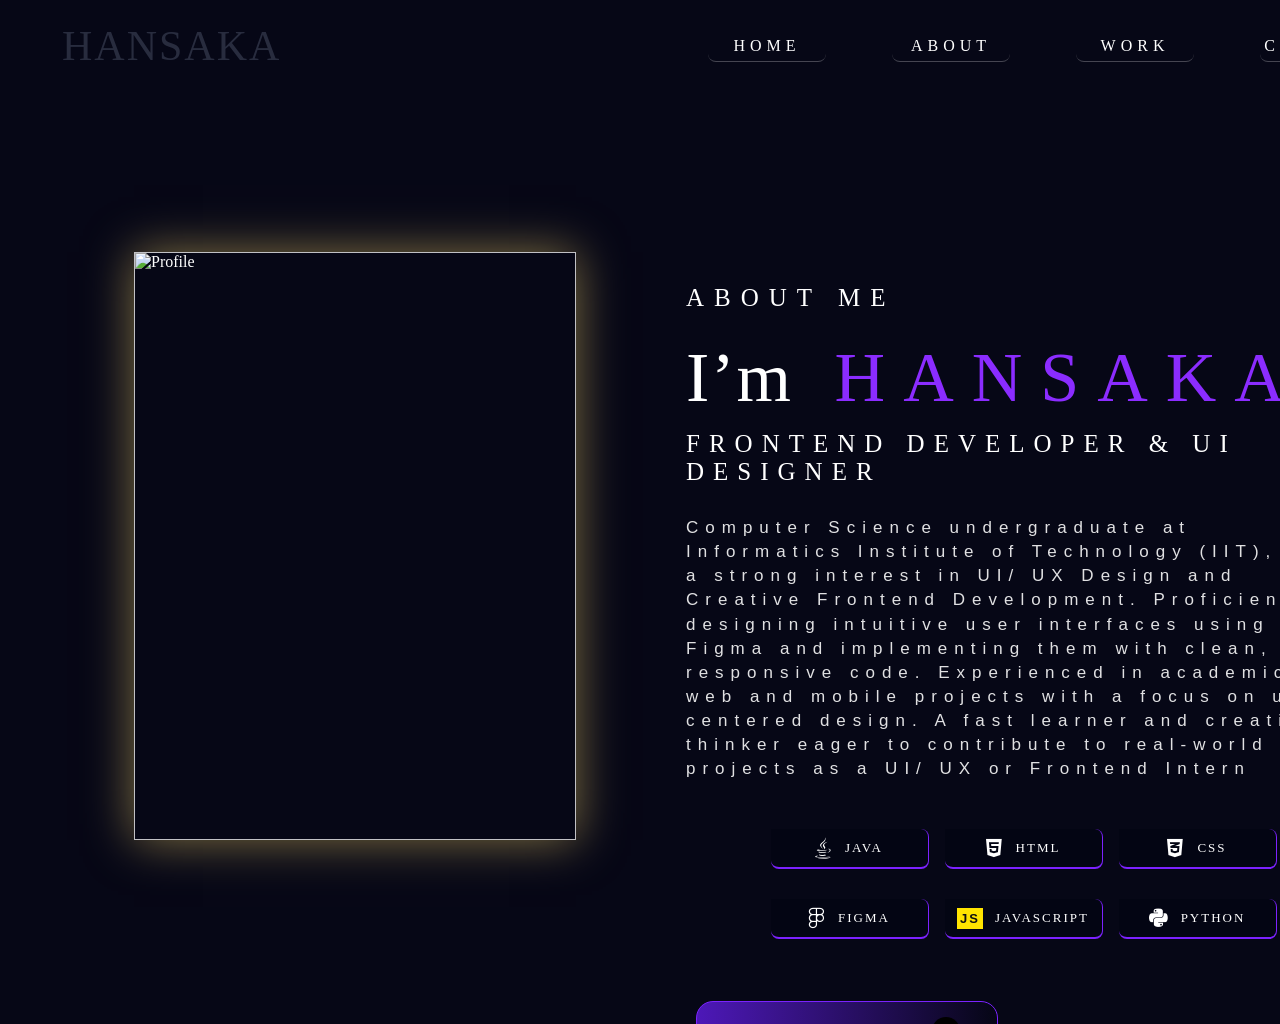
==== About/about.html @ 62fe7cd1 "about structer" ====
<!DOCTYPE html>
<html lang="en">
<head>
  <meta charset="UTF-8">
  <meta name="viewport" content="width=device-width, initial-scale=1.0">
  <title>About Hansaka</title>
  <link rel="stylesheet" href="about.css">
  <link href="https://cdnjs.cloudflare.com/ajax/libs/font-awesome/6.5.1/css/all.min.css" rel="stylesheet">
</head>
<body>

<main class="about-page">

  <header class="navbar">
    <div class="logo">HANSAKA</div>

    <nav>
      <a href="Home/home.html">HOME</a>
      <a href="#" class="active">
        <img src="images/web-icon.png" alt="">
        <span>ABOUT</span>
      </a>
      <a href="Work/work.html">WORK</a>
      <a href="Contact/contact.html">CONTACT</a>
    </nav>
  </header>

  <section class="about-section">

    <div class="image-box">
      <img src="images/profile.jpg" alt="Profile">
    </div>

    <div class="about-content">
      <p class="subtitle">ABOUT ME</p>

      <h1>I’m <span>HANSAKA</span></h1>

      <h2>FRONTEND DEVELOPER & UI DESIGNER</h2>

      <p class="bio">
        Computer Science undergraduate at Informatics Institute of Technology (IIT), with a strong
        interest in UI/ UX Design and Creative Frontend Development. Proficient in designing
        intuitive user interfaces using Figma and implementing them with clean, responsive code.
        Experienced in academic web and mobile projects with a focus on user-centered design.
        A fast learner and creative thinker eager to contribute to real-world projects as a UI/ UX
        or Frontend Intern
      </p>

      <div class="skills">
        <div><i class="fa-brands fa-java"></i> JAVA</div>
        <div><i class="fa-brands fa-html5"></i> HTML</div>
        <div><i class="fa-brands fa-css3-alt"></i> CSS</div>
        <div><i class="fa-brands fa-figma"></i> FIGMA</div>
        <div><span>JS</span> JAVASCRIPT</div>
        <div><i class="fa-brands fa-python"></i> PYTHON</div>
      </div>

      <a href="#" class="cv-btn">
        DOWNLOAD CV
        <i class="fa-solid fa-arrow-down"></i>
      </a>
    </div>

  </section>

</main>

</body>
</html>
---- About/about.css ----
* {
  margin: 0;
  padding: 0;
  box-sizing: border-box;
}

body {
  background: #060716;
  color: white;
  font-family: Georgia, "Times New Roman", serif;
}

.about-page {
  width: 1440px;
  height: 1024px;
  margin: 0 auto;
  position: relative;
  overflow: hidden;
  border-radius: 0 0 26px 26px;
  background: url("../images/about-bg.jpg") center / cover no-repeat;
}

/* NAVBAR */

.navbar {
  height: 92px;
  padding: 0 62px;
  display: flex;
  align-items: center;
}

.logo {
  font-size: 42px;
  letter-spacing: 2px;
  color: rgba(130, 140, 170, .28);
}

nav {
  margin-left: auto;
  display: flex;
  gap: 66px;
  align-items: center;
}

nav a {
  position: relative;
  width: 118px;
  height: 32px;
  color: white;
  text-decoration: none;
  font-size: 16px;
  letter-spacing: 5px;
  display: flex;
  justify-content: center;
  align-items: center;
  border-bottom: 1px solid rgba(255,255,255,.25);
  border-bottom-left-radius: 8px;
  border-bottom-right-radius: 8px;
}

nav .active {
  overflow: hidden;
}

nav .active img {
  position: absolute;
  width: 95px;
  opacity: .8;
}

nav .active span {
  position: relative;
  z-index: 2;
}

/* MAIN ABOUT */

.about-section {
  display: flex;
  gap: 110px;
  padding-left: 134px;
  padding-top: 160px;
}

.image-box {
  width: 442px;
  height: 588px;
  border: 1px solid rgba(255,255,255,.75);
  box-shadow: 0 0 45px rgba(235, 203, 103, .55);
}

.image-box img {
  width: 100%;
  height: 100%;
  object-fit: cover;
}

/* TEXT */

.about-content {
  width: 675px;
  padding-top: 32px;
}

.subtitle {
  font-size: 25px;
  letter-spacing: 10px;
  margin-bottom: 26px;
}

h1 {
  font-size: 70px;
  font-weight: 400;
  letter-spacing: 2px;
  margin-bottom: 12px;
}

h1 span {
  color: #8b2cff;
  letter-spacing: 18px;
  margin-left: 22px;
}

h2 {
  font-size: 25px;
  font-weight: 400;
  letter-spacing: 9px;
  margin-bottom: 30px;
}

.bio {
  width: 665px;
  font-family: Arial, sans-serif;
  font-size: 17px;
  line-height: 1.42;
  letter-spacing: 7px;
  color: rgba(255,255,255,.88);
  margin-bottom: 48px;
}

/* SKILLS */

.skills {
  display: flex;
  flex-wrap: wrap;
  gap: 30px 16px;
  justify-content: center;
}

.skills div {
  width: 158px;
  height: 40px;
  border-right: 1px solid #7c22ff;
  border-bottom: 2px solid #7c22ff;
  border-radius: 0 8px 8px 8px;
  background: rgba(2, 3, 16, .45);
  display: flex;
  justify-content: center;
  align-items: center;
  gap: 12px;
  font-size: 13px;
  letter-spacing: 2px;
}

.skills i {
  font-size: 21px;
}

.skills span {
  background: #ffe400;
  color: #111;
  font-family: Arial, sans-serif;
  font-weight: bold;
  padding: 3px;
}

/* BUTTON */

.cv-btn {
  margin-top: 62px;
  margin-left: 10px;
  width: 302px;
  height: 60px;
  border: 1px solid #7b22ff;
  border-radius: 17px;
  background: linear-gradient(90deg, #4d18b8, rgba(5,5,20,.6));
  color: white;
  text-decoration: none;
  font-family: Arial, sans-serif;
  font-size: 15px;
  letter-spacing: 6px;
  display: flex;
  align-items: center;
  justify-content: center;
  gap: 18px;
}

.cv-btn i {
  width: 28px;
  height: 28px;
  background: black;
  border-radius: 50%;
  display: flex;
  align-items: center;
  justify-content: center;
}
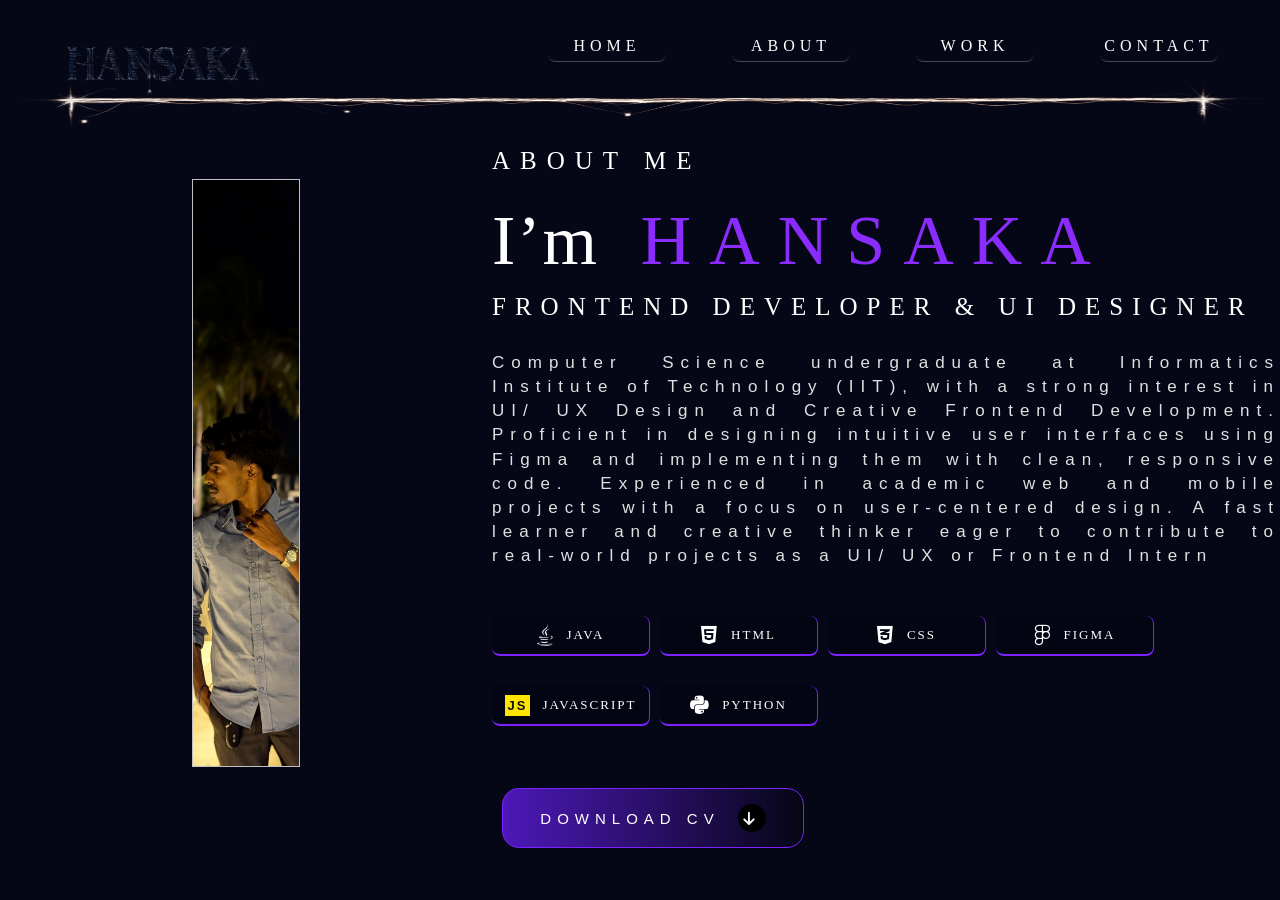
==== commit adcc895e: "about updates" ====
--- a/About/about.html
+++ b/About/about.html
@@ -12,7 +12,14 @@
 <main class="about-page">
 
   <header class="navbar">
-    <div class="logo">HANSAKA</div>
+    <div class="logo">
+      <img src="../Recorse/nav logo.png" alt="Logo">
+      
+    </div>
+
+    <div class="navline">
+    <img  src="../Recorse/navbar line.png" alt="Margine">
+    </div>
 
     <nav>
       <a href="Home/home.html">HOME</a>
@@ -28,7 +35,7 @@
   <section class="about-section">
 
     <div class="image-box">
-      <img src="images/profile.jpg" alt="Profile">
+      <img src="../Recorse/about/PROFILE_.PORTRAIT.jpg" alt="Profile">
     </div>
 
     <div class="about-content">
--- a/About/about.css
+++ b/About/about.css
@@ -11,13 +11,11 @@
 }
 
 .about-page {
-  width: 1440px;
-  height: 1024px;
   margin: 0 auto;
   position: relative;
   overflow: hidden;
   border-radius: 0 0 26px 26px;
-  background: url("../images/about-bg.jpg") center / cover no-repeat;
+
 }
 
 /* NAVBAR */
@@ -30,9 +28,30 @@
 }
 
 .logo {
-  font-size: 42px;
-  letter-spacing: 2px;
-  color: rgba(130, 140, 170, .28);
+  position: absolute;
+  height: 32px;
+  width: 118px;
+}
+
+.logo img {
+  height: 75px;
+  width: 200px;
+}
+
+.navline {
+  position: absolute;
+  left: 10px;
+  right: 10px;
+  top: 78px;
+  height: 60px;
+  z-index: 2;
+  overflow: hidden;
+}
+
+.navline img {
+  width: 100%;
+  height: 100%;
+  object-fit: fill;
 }
 
 nav {
@@ -77,16 +96,21 @@
 
 .about-section {
   display: flex;
-  gap: 110px;
-  padding-left: 134px;
-  padding-top: 160px;
+  gap: 5%;
+  margin-top: 55px;
 }
 
 .image-box {
-  width: 442px;
+  width: 488px ;
   height: 588px;
   border: 1px solid rgba(255,255,255,.75);
+<<<<<<< Updated upstream
   box-shadow: 0 0 45px rgba(235, 203, 103, .55);
+  margin-left: 15%;
+  margin-top: 2.5%;
+=======
+  box-shadow: 0 0 150px rgba(235, 203, 103, .55);
+>>>>>>> Stashed changes
 }
 
 .image-box img {
@@ -98,8 +122,8 @@
 /* TEXT */
 
 .about-content {
-  width: 675px;
-  padding-top: 32px;
+  width: 800px;
+  margin-left: 10%;
 }
 
 .subtitle {
@@ -129,13 +153,14 @@
 }
 
 .bio {
-  width: 665px;
+  width: 788px;
   font-family: Arial, sans-serif;
   font-size: 17px;
   line-height: 1.42;
   letter-spacing: 7px;
   color: rgba(255,255,255,.88);
   margin-bottom: 48px;
+  text-align: justify;
 }
 
 /* SKILLS */
@@ -143,8 +168,8 @@
 .skills {
   display: flex;
   flex-wrap: wrap;
-  gap: 30px 16px;
-  justify-content: center;
+  gap: 30px 10px;
+  justify-content: flex-start;
 }
 
 .skills div {
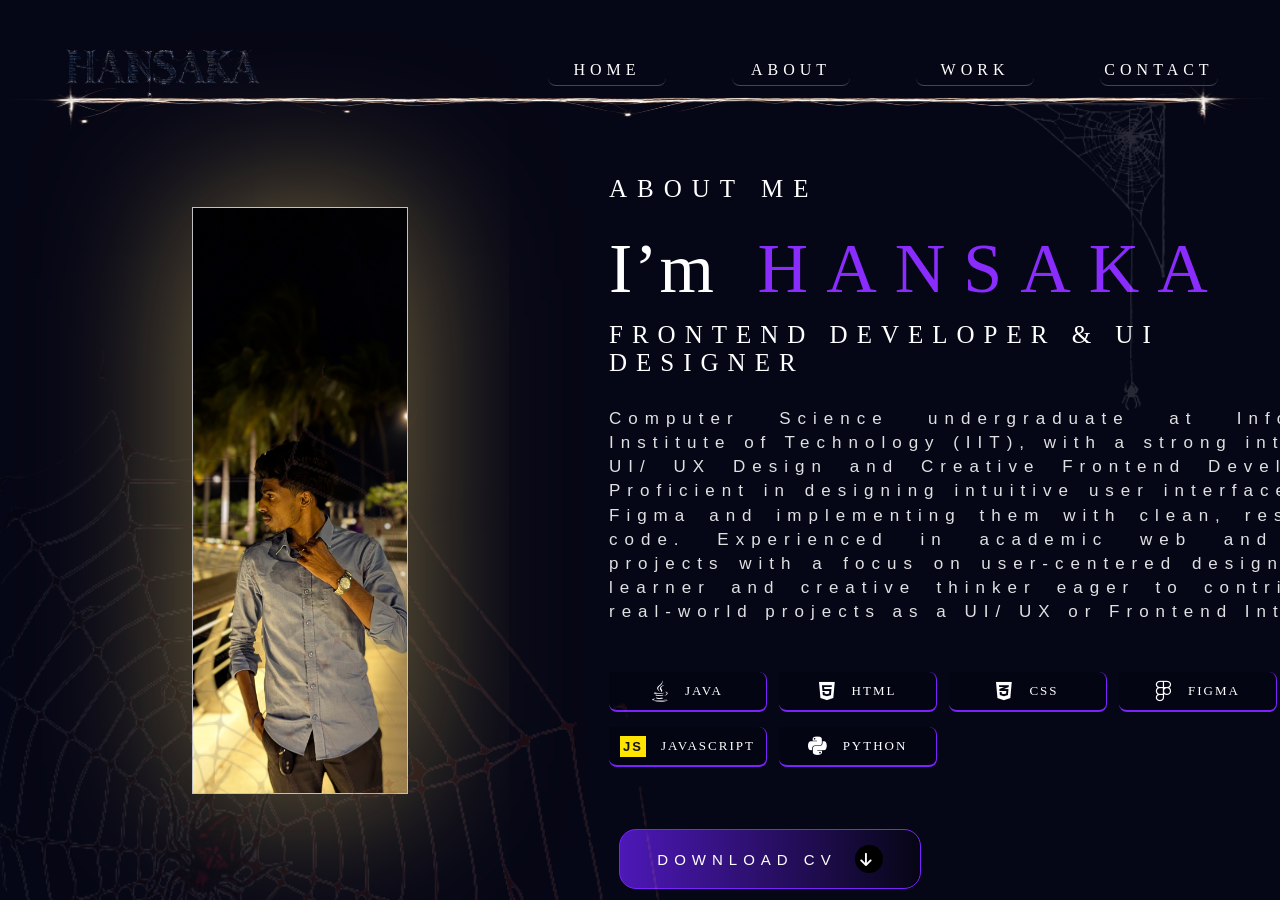
==== commit ea6c8a95: "Enhance About page layout and styling with updated CSS and HTML structure" ====
--- a/About/about.html
+++ b/About/about.html
@@ -22,8 +22,8 @@
     </div>
 
     <nav>
-      <a href="Home/home.html">HOME</a>
-      <a href="#" class="active">
+      <a href="../Home/home.html">HOME</a>
+      <a href="about.html" class="active">
         <img src="images/web-icon.png" alt="">
         <span>ABOUT</span>
       </a>
@@ -31,6 +31,9 @@
       <a href="Contact/contact.html">CONTACT</a>
     </nav>
   </header>
+
+  <img src="../Recorse/about/background-spider-web-png.png" class="web web-bottom" alt="web">
+  <img src="../Recorse/about/spider-web.1.png" class="web web-top-right" alt="nav web">
 
   <section class="about-section">
 
--- a/About/about.css
+++ b/About/about.css
@@ -11,25 +11,53 @@
 }
 
 .about-page {
-  margin: 0 auto;
   position: relative;
   overflow: hidden;
   border-radius: 0 0 26px 26px;
-
+  height: 100vh;
+}
+
+.web{
+    position: absolute;
+    pointer-events: none;
+    z-index: 1;
+}
+
+.web-top-right{
+    right: 60px;
+    top: 90px;
+
+    width: 258px;
+    height: 332px;
+
+    opacity: .15;
+    transform:scaleX(-1)
+}
+
+.web-bottom{
+    bottom: -28px;
+    top:272px;
+    left: -28px;
+
+    width:790px;
+    height: 790px;
+
+    opacity: .14;
 }
 
 /* NAVBAR */
 
 .navbar {
-  height: 92px;
-  padding: 0 62px;
+  margin-top: 20px;
+  height: 100px;
+  padding: 10px 62px;
   display: flex;
   align-items: center;
 }
 
 .logo {
   position: absolute;
-  height: 32px;
+  height: 75px;
   width: 118px;
 }
 
@@ -96,21 +124,18 @@
 
 .about-section {
   display: flex;
-  gap: 5%;
+  gap: 73.5px;
   margin-top: 55px;
 }
 
 .image-box {
-  width: 488px ;
-  height: 588px;
+  width: 441.59px ;
+  height: 587.38px;
   border: 1px solid rgba(255,255,255,.75);
-<<<<<<< Updated upstream
   box-shadow: 0 0 45px rgba(235, 203, 103, .55);
   margin-left: 15%;
   margin-top: 2.5%;
-=======
   box-shadow: 0 0 150px rgba(235, 203, 103, .55);
->>>>>>> Stashed changes
 }
 
 .image-box img {
@@ -122,7 +147,8 @@
 /* TEXT */
 
 .about-content {
-  width: 800px;
+  width: 671px;
+  height: 429px;
   margin-left: 10%;
 }
 
@@ -168,7 +194,7 @@
 .skills {
   display: flex;
   flex-wrap: wrap;
-  gap: 30px 10px;
+  gap: 15px 12px;
   justify-content: flex-start;
 }
 
@@ -182,7 +208,7 @@
   display: flex;
   justify-content: center;
   align-items: center;
-  gap: 12px;
+  gap: 15px;
   font-size: 13px;
   letter-spacing: 2px;
 }
